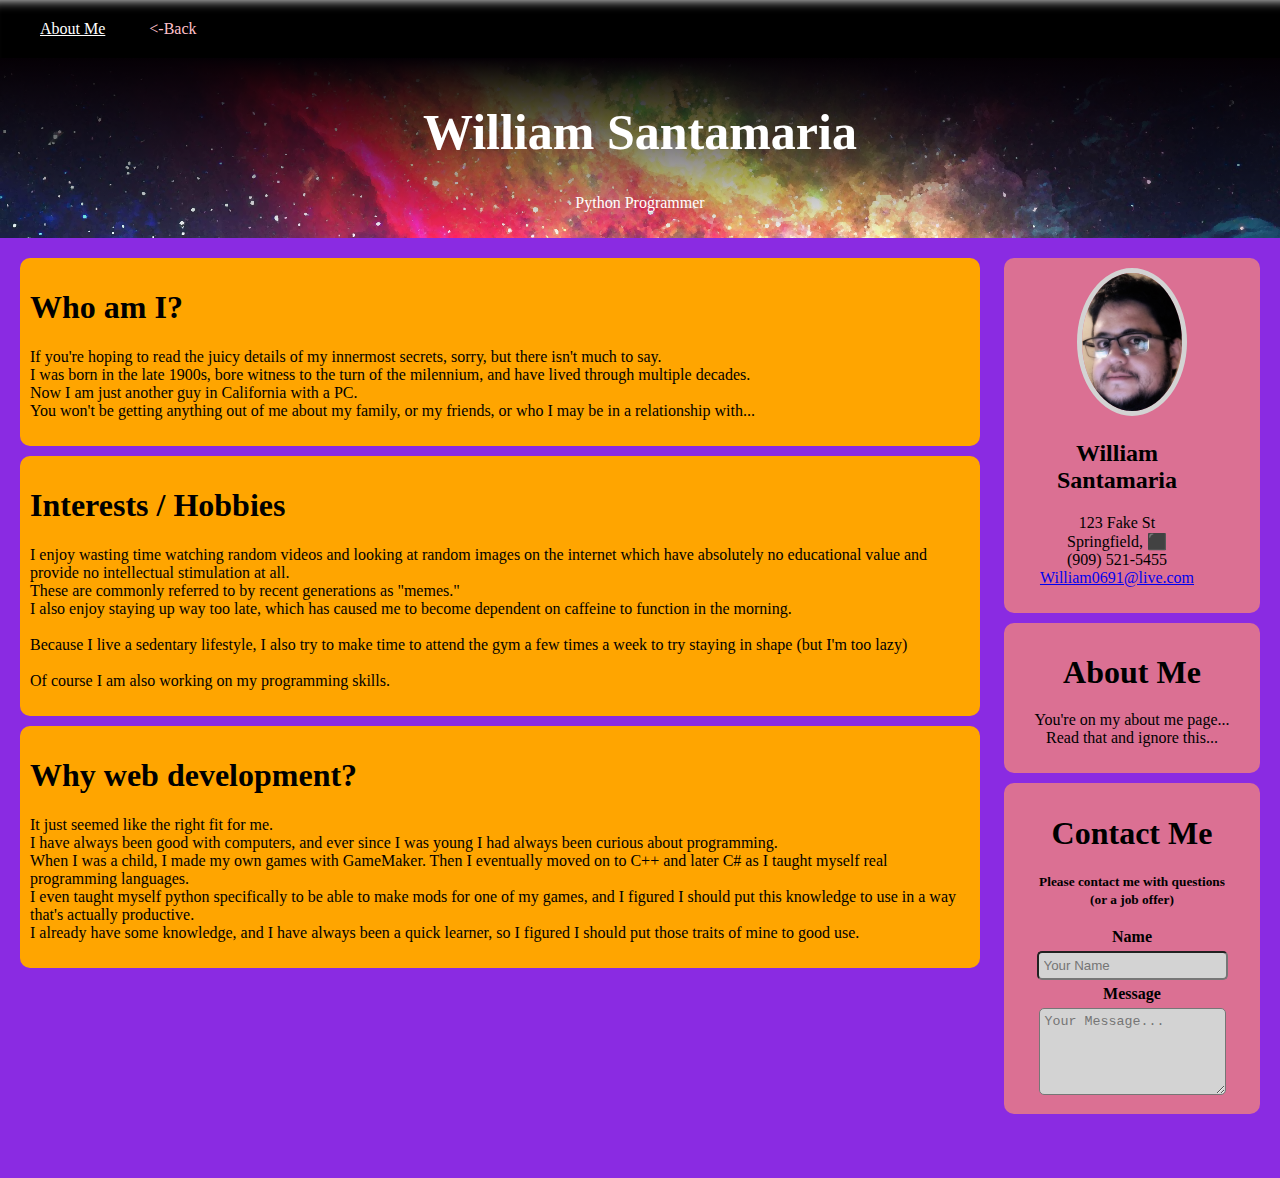
==== about_me.html @ cb6427e2 "first commit" ====
<!DOCTYPE html>
<html lang="en">
<head>
    <meta charset="UTF-8">
    <meta http-equiv="X-UA-Compatible" content="IE=edge">
    <meta name="viewport" content="width=device-width, initial-scale=1.0">
    <title>My Portfolio</title>
    <link rel="stylesheet" href="css/main.css">
</head>
<body>
    <nav>
        <ul>
            <li><u>About Me</u></li>
            <li><a href="index.html"><-Back</a></li>
        </ul>
    </nav>
    <div class="hero-image">
        <div class="hero-text">
            <h1 style="font-size:50px">William Santamaria</h1>
            <p>Python Programmer</p>
        </div>
    </div>
    <div id="main">
        <article class="main-articles">
            <h1>Who am I?</h1>
            <p>
                If you're hoping to read the juicy details of my innermost secrets, sorry, but there isn't much to say. <br>
                I was born in the late 1900s, bore witness to the turn of the milennium, and have lived through multiple decades. <br>
                Now I am just another guy in California with a PC. <br>
                You won't be getting anything out of me about my family, or my friends, or who I may be in a relationship with...
            </p>
        </article>
        <article class="main-articles">
            <h1>Interests / Hobbies</h1>
            <p>
                I enjoy wasting time watching random videos and looking at random images on the internet which have absolutely no educational value and provide no intellectual stimulation at all.
                <br>
                These are commonly referred to by recent generations as "memes."
                <br>
                I also enjoy staying up way too late, which has caused me to become dependent on caffeine to function in the morning.
                <br>
                <br>
                Because I live a sedentary lifestyle, I also try to make time to attend the gym a few times a week to try staying in shape (but I'm too lazy)
                <br>
                <br>
                Of course I am also working on my programming skills.
            </p>
        </article>
        <article class="main-articles">
            <h1>Why web development?</h1>
            <p>
                It just seemed like the right fit for me.
                <br>
                I have always been good with computers, and ever since I was young I had always been curious about programming.
                <br>
                When I was a child, I made my own games with GameMaker. Then I eventually moved on to C++ and later C# as I taught myself real programming languages.
                <br>
                I even taught myself python specifically to be able to make mods for one of my games, and I figured I should put this knowledge to use in a way that's actually productive.
                <br>
                I already have some knowledge, and I have always been a quick learner, so I figured I should put those traits of mine to good use.
            </p>
        </article>
    </div>
    <div id="side">
        <article class="side-articles" id="profile">
            <img id="profile-image" src="images/Me.jpg">
            <div id="profile-details">
                <h2>William Santamaria</h2>
                <ul>
                    <li>123 Fake St</li>
                    <li>Springfield, ⬛</li>
                    <li>(909) 521-5455</li>
                    <li><a href="mailto:William0691@live.com">William0691@live.com</a></li>
                </ul>
            </div>
        </article>
        <article class="side-articles">
            <h1>About Me</h1>
            <p>
                You're on my about me page... <br>
                Read that and ignore this...
            </p>
        </article>
        <article class="side-articles">
            <h1>Contact Me</h1>
            <strong><small>Please contact me with questions <br> (or a job offer)</small></strong>
            <br>
            <form action="mailto:johnd@gmail.com" method="POST">
                <label for="name"><strong>Name</strong></label>
                <br>
                <input type="text" id="name" placeholder="Your Name">
                <br>
                <label for="body"><strong>Message</strong></label>
                <br>
                <textarea id="body" placeholder="Your Message..." rows="5"></textarea>
            </form>
        </article>
    </div>
</body>
</html>
---- css/main.css ----
body{
    background-color: blueviolet;
}
body, html{
    height: 100%;
    margin: 0px;
}

nav li{
    display: inline;
    margin: 20px;
}

nav ul{
    background-color: black;
    margin: 0;
    list-style-type: none;
    width: 100%;
    padding: 20px;
    box-shadow: inset 0 12px 12px -12px white;
}

nav img{
    width: 24px;
    height: 24px;
    padding: 0px
}

nav{
    display: block;
    color: white;
}

nav a{
    color: pink;
    text-decoration: none;
}

nav a:hover{
    color: white;
}

.hero-image{
    background-image:
        linear-gradient( 
        rgba(5,0,5,1),
        rgba(0,0,0,0)),
        url("../images/Space.png");
    height: 20%;
    background-repeat: no-repeat;
    background-size: cover;
    background-position: center;
    position: relative;
}

.hero-text{
    color: white;
    text-align: center;
    position: absolute;
    top: 50%;
    left: 50%;
    transform: translate(-50%, -50%);
}

#main{
    width: 75%;
    float: left;
    height: 100%;
    padding-left: 20px;
    padding-top: 20px;
}

#side{
    width: 20%;
    float: right;
    height: 100%;
    padding: 20px;
}

#profile-image{
    width: 100px;
    border-radius: 50%;
    border:5px solid lightgrey;
}

#profile{
    text-align: center;
}

.side-articles ul{
    list-style-type: none;
    padding-left: 0px;
}

#profile h1{
    display: inline;
}

#profile-details{
    margin-right: 30px;
    text-align: center;
}

.side-articles, .main-articles {
    padding: 10px;
    margin-bottom: 10px;
    border-radius: 10px;
}

.side-articles{
    background-color: palevioletred;
    text-align: center;
}

.main-articles{
    background-color:  orange;
}

form{
    margin-top: 20px;
}

textarea, input{
    background-color: lightgray;
    border-radius: 5px;
    padding: 5px;
    margin: 5px;
}

.side-articles h1{
    margin-bottom: 20px;
}

footer{
    bottom: 0px;
    width: 100%;
    background-color: black;
    height: 5vh;
    margin-top: 0px;
}

footer div{
    text-align: center;
    color: white;
}

main{
    overflow: auto;
}

footer hr{
    margin-top: 0px;
    height: 12px;
    border: 0px;
    box-shadow: inset 0 12px 12px -12px white;
}
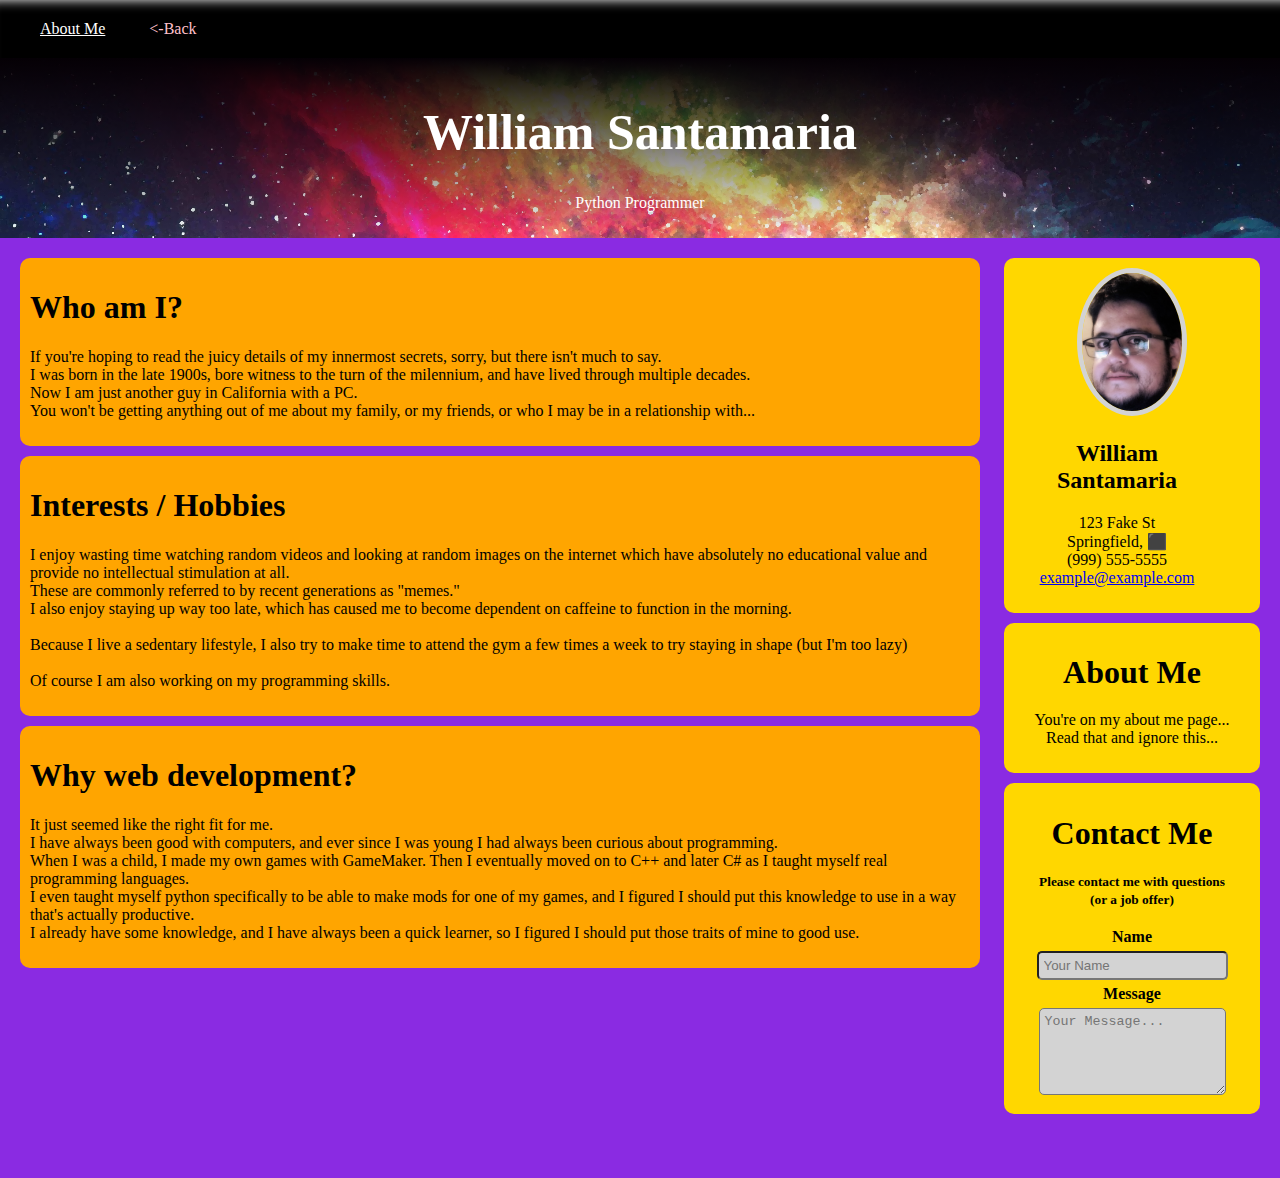
==== commit 28897b5a: "..." ====
--- a/about_me.html
+++ b/about_me.html
@@ -69,8 +69,8 @@
                 <ul>
                     <li>123 Fake St</li>
                     <li>Springfield, ⬛</li>
-                    <li>(909) 521-5455</li>
-                    <li><a href="mailto:William0691@live.com">William0691@live.com</a></li>
+                    <li>(999) 555-5555</li>
+                    <li><a href="mailto:example@example.com">example@example.com</a></li>
                 </ul>
             </div>
         </article>
--- a/css/main.css
+++ b/css/main.css
@@ -108,7 +108,7 @@
 }
 
 .side-articles{
-    background-color: palevioletred;
+    background-color: gold;
     text-align: center;
 }
 
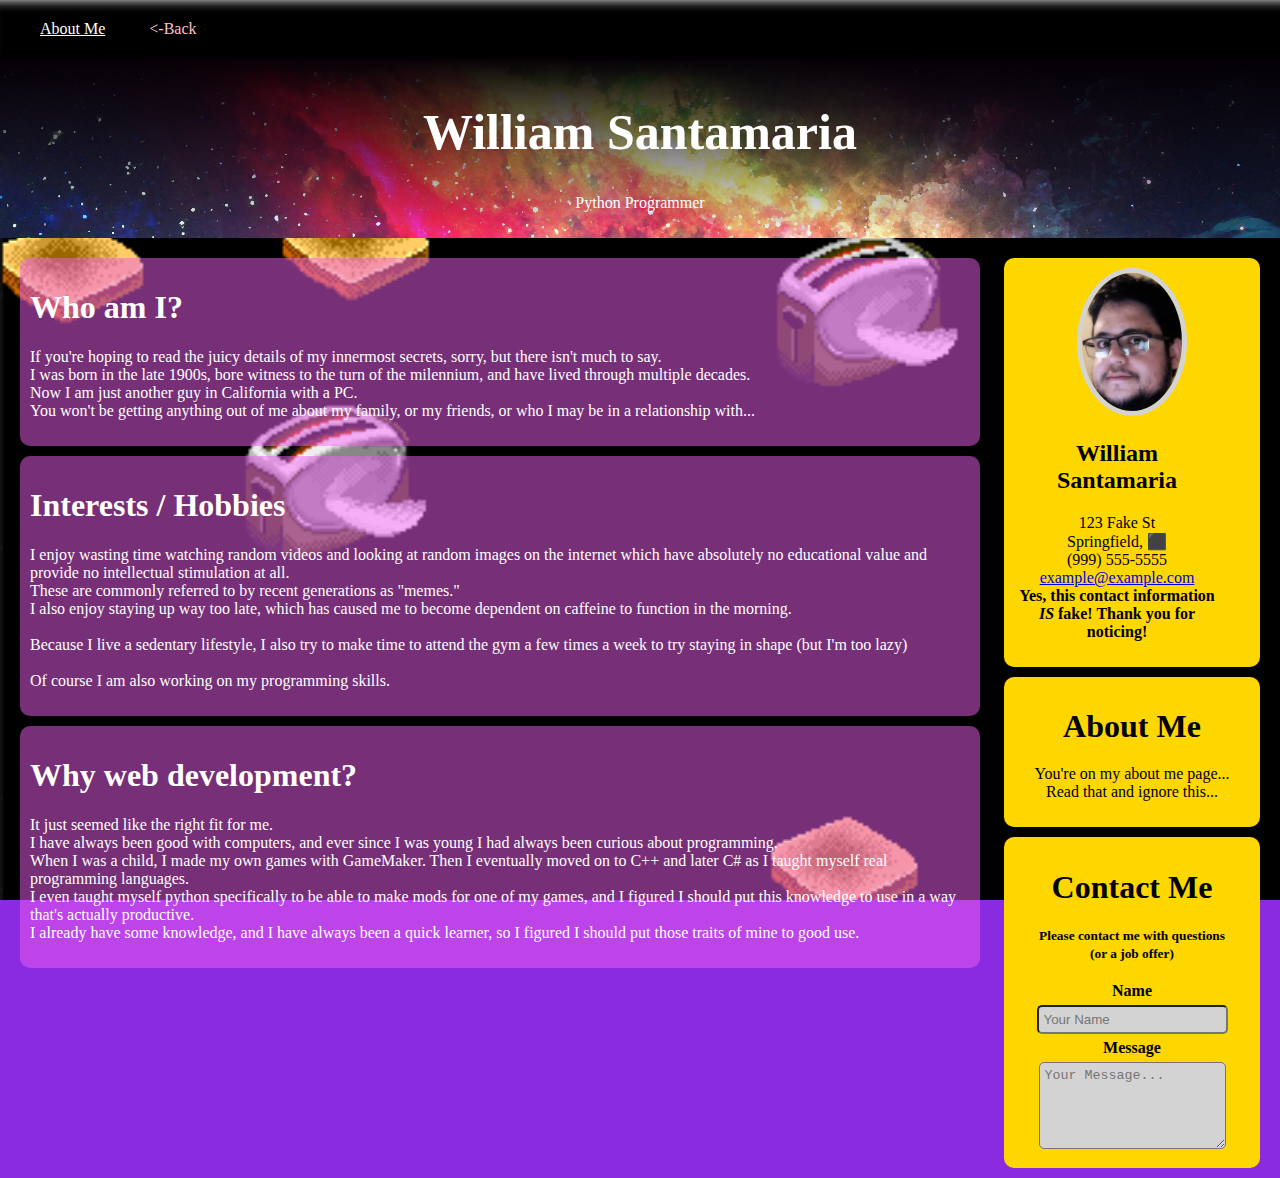
==== commit 6cec02fe: "Made my site more elaborate and offensive to eyes" ====
--- a/about_me.html
+++ b/about_me.html
@@ -71,6 +71,7 @@
                     <li>Springfield, ⬛</li>
                     <li>(999) 555-5555</li>
                     <li><a href="mailto:example@example.com">example@example.com</a></li>
+                    <li><strong>Yes, this contact information <em>IS</em> fake! Thank you for noticing!</strong></li>
                 </ul>
             </div>
         </article>
@@ -83,9 +84,9 @@
         </article>
         <article class="side-articles">
             <h1>Contact Me</h1>
-            <strong><small>Please contact me with questions <br> (or a job offer)</small></strong>
+            <strong><small>Please contact me with questions <br>(or a job offer)</small></strong>
             <br>
-            <form action="mailto:johnd@gmail.com" method="POST">
+            <form action="mailto:johnd@gmail.com" method="post">
                 <label for="name"><strong>Name</strong></label>
                 <br>
                 <input type="text" id="name" placeholder="Your Name">
--- a/css/main.css
+++ b/css/main.css
@@ -1,5 +1,8 @@
 body{
     background-color: blueviolet;
+    background-image: url("../images/Toasters.gif");
+    background-repeat: no-repeat;
+    background-size: cover;
 }
 body, html{
     height: 100%;
@@ -113,7 +116,13 @@
 }
 
 .main-articles{
-    background-color:  orange;
+    color: white;
+    background-color:  rgba(238, 93, 238, 0.5);
+}
+
+#Please-read-me img{
+    position: left;
+    border-radius: 80%;
 }
 
 form{
